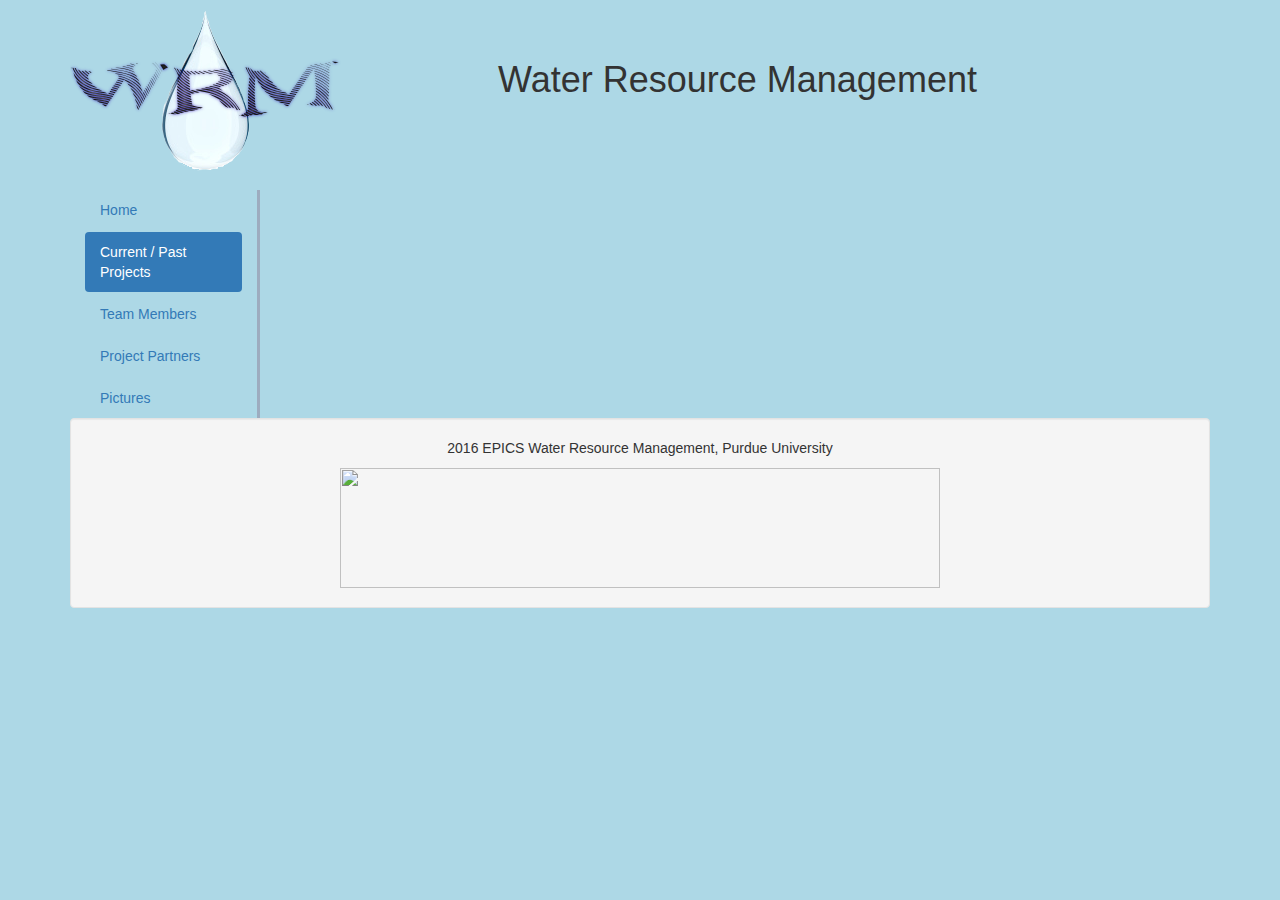
==== current_past_projects.html @ 0da60350 "Added another page. Added comments" ====
<!DOCTYPE html>
<!-- The above line is declaring to the browser that this text is HTML. -->
<!--
  This HTML document is to be well commented so future Webmasters will be able to
  understand the document.

  First and foremost, HTML is NOT a coding language. It is "Hyper Text Markup Language".
  All this means is HTML tells the browser how to display text and other things
  on your screen. JavaScript IS a coding language, that can be used alongside HTML;
  however, there should be no need for that on this website.

  This website was rebuilt by Brooks Van Buren in Spring 2016. It is built using
  Bootstrap (getbootstrap.com). Bootstrap is just a library of styles and JavaScript
  (don't worry, you don't have to do any coding) that makes building nice looking
  websites super quick and easy. I recommend you read the reference document I
  created before messing with the HTML.

  If you add anything to the website, you must comment it clearly and descriptively
  so that future Webmasters and understand it and change it if necessary.

  If you ever need advice, help, or can't understand something written in the
  HTML, you can email me at wvanbure@purdue.edu.
-->

<!-- Everything is enclosed in the html tag, and the "lang" attribute tell the browser
that this is the English version of the webpage -->
<html lang="en">

<!-- Head contains meta data about your page. (meta data = "data about the data", or
"information about the data".) Most of this information won't be seen by normal people
browsing your website. -->
<head> <!-- Beginning of header -->

  <!-- This is the title that is displayed on the little tab at the top of the browser. -->
  <title>WRM - Projects</title>

  <!-- Tells the browser what kind of character encoding the document uses. Don't worry about this. -->
  <meta charset="utf-8">

  <!-- A description of the webpage -->
  <meta name="description" content="Water Resource Management at Purdue.">

  <!-- Keywords that help your page show up in web searches -->
  <meta name="keywords" content="water,purdue,shortage,pollution,epics,epic,community,
  project,service,learning,engineering">

  <!-- This gets info about the browser window so that Bootstrap can scale its
    items accordingly. -->
  <meta name="viewport" content="width=device-width, initial-scale=1">

  <!-- This imports stylesheets for Bootstrap. -->
  <link rel="stylesheet" href="http://maxcdn.bootstrapcdn.com/bootstrap/3.3.6/css/bootstrap.min.css">

  <style>
    body {background-color:lightblue}

    #navbar {
      border-right: solid #9DACBF;
    }

    #summary {
      font-size: 1.5em;

    }
  </style>
</head> <!-- End of header -->

<!-- Everything that makes up the stuff you see in your webpage should be in the
body. -->
<body> <!-- Start of body -->

<!-- div tags are just general dividers. It's nothing special, but they are nice to
"div- ide" up your content so it's easier to understand what html affects what on your
page. -->
<div class="container"> <!-- Main container -->

  <!-- This is the header at the top of the page -->
  <div id="header" class="row">
    <div class="col-lg-4"><img src="img/Water_Droplet_Logo.png"></div>
    <div class="col-lg-6 text-center"></br></br><h1>Water Resource Management</h1></div>
    <div class="col-lg-2"></div>
  </div>

  <div id="navbar" class="container col-lg-2">
    <ul class="nav nav-pills nav-stacked">
      <li role="presentation"><a href="./index.html">Home</a></li>
      <li role="presentation" class="active"><a href="#">Current / Past Projects</a></li>
      <li role="presentation"><a href="./team_members.html">Team Members</a></li>
      <li role="presentation"><a href="./project_partners.html">Project Partners</a></li>
      <li role="Pictures"><a href="./pictures.html">Pictures</a></li>
    </ul>
  </div>

  <!-- Not sure where something is getting a styling from? Inspect the element in Chrome
  or check the stylesheet -->

  <div id="main-content" class="container col-lg-8 text-center">


  </div>

  <div id="padding" class="container col-lg-2"></div>

  <div id="footer" class="container col-lg-12 well text-center">
    <p>2016 EPICS Water Resource Management, Purdue University</p>
    <img src="img/airproducts_logo.jpg" width="600" height="120">
  </div>






</div> <!-- End of main container -->
<!--
  Here is where we import the code that makes Bootstrap work. This is always done at the bottom
  of the HTML file in order to make sure the page loads quickly. Otherwise, if the
  browser comes across code, it will wait to download all the code before reading the rest
  of the HTML file, and they will see a blank webpage until it's done.
-->
<script src="https://ajax.googleapis.com/ajax/libs/jquery/1.12.0/jquery.min.js"></script>
<script src="http://maxcdn.bootstrapcdn.com/bootstrap/3.3.6/js/bootstrap.min.js"></script>
</body> <!-- End of the body -->
</html> <!-- End of html -->
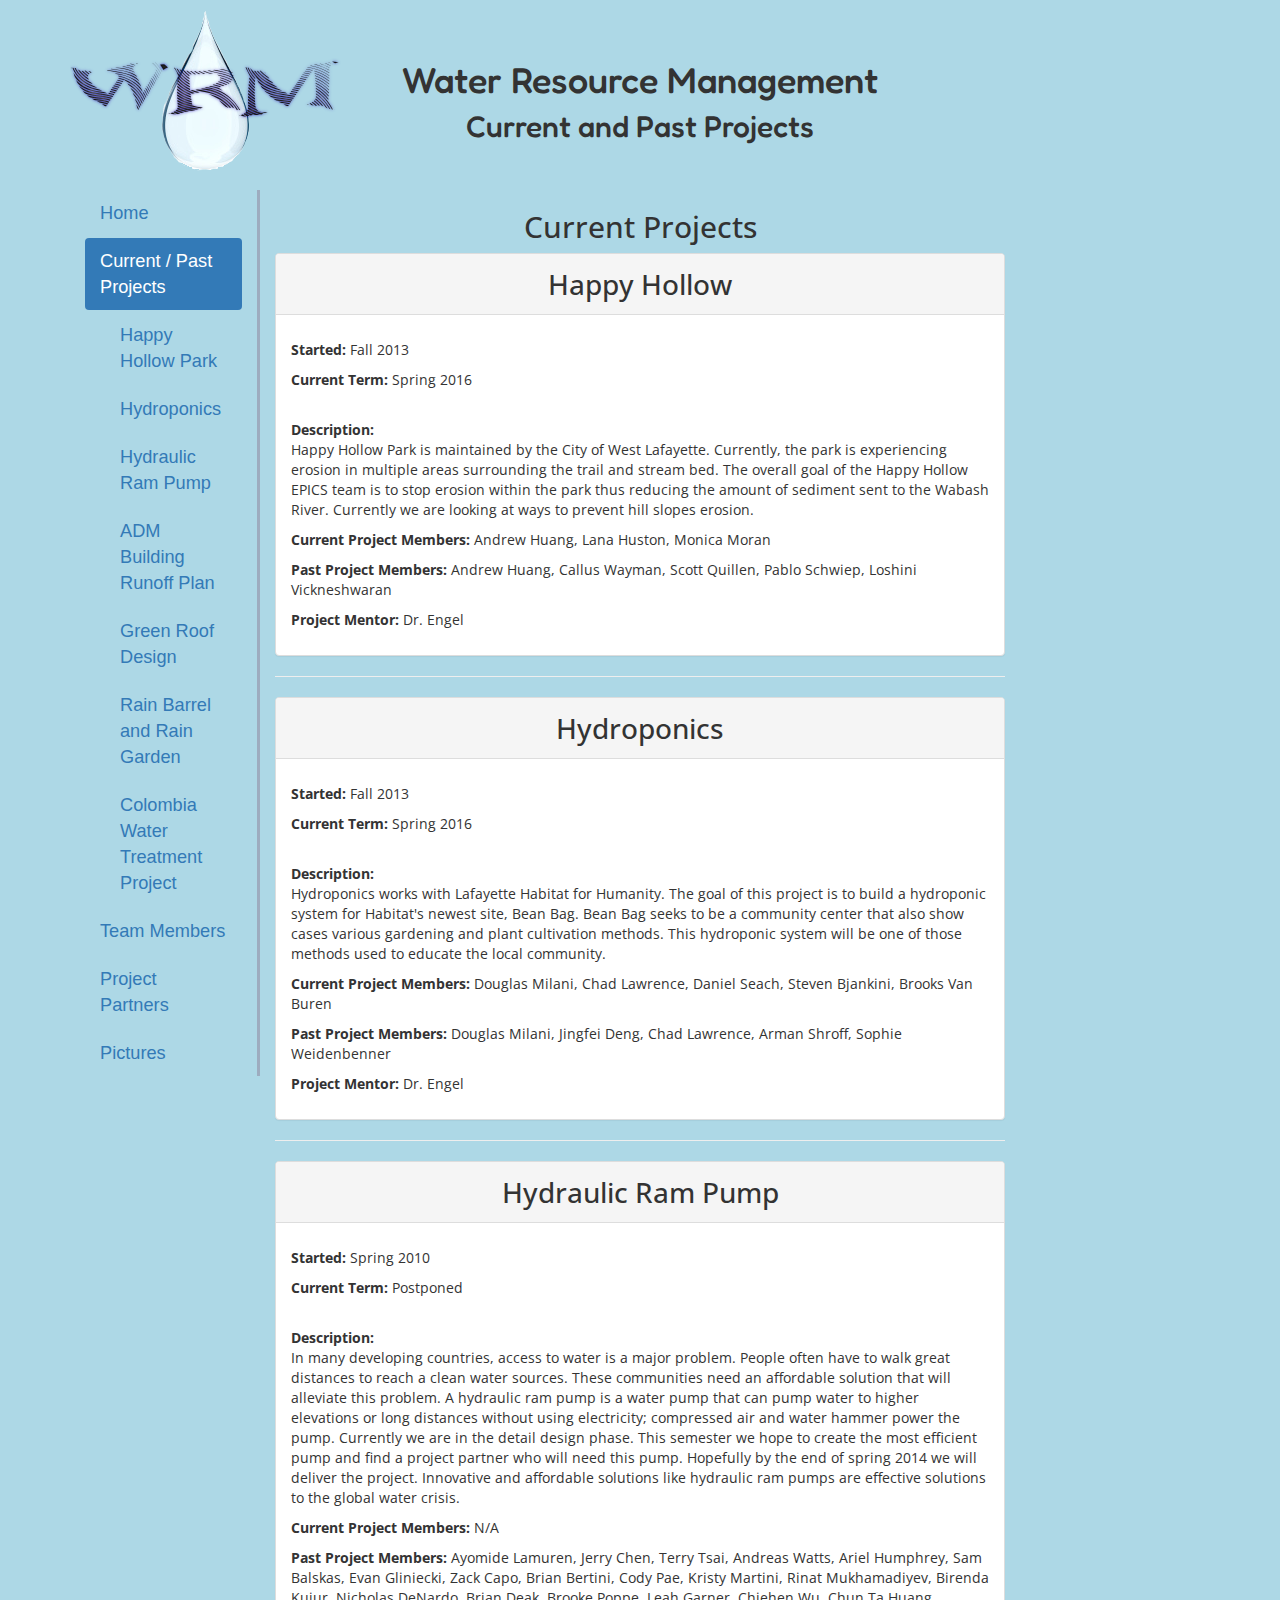
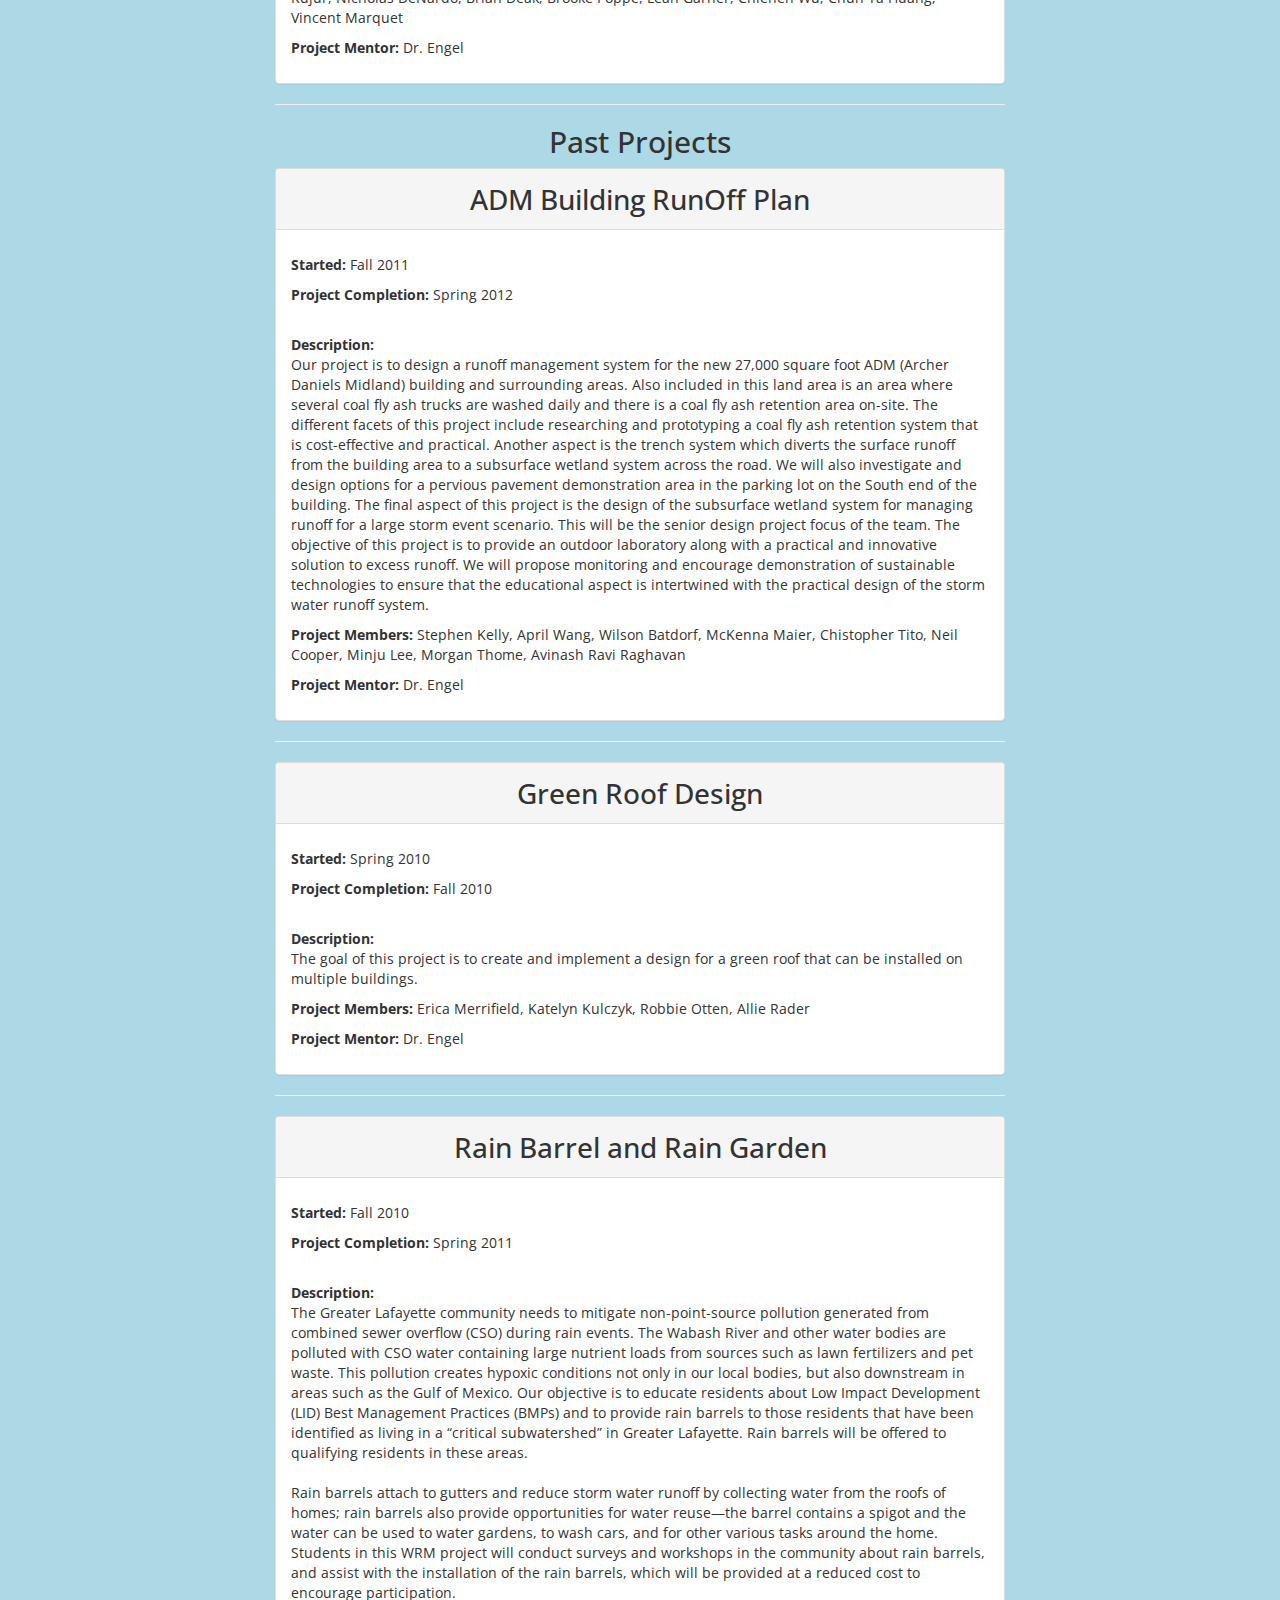
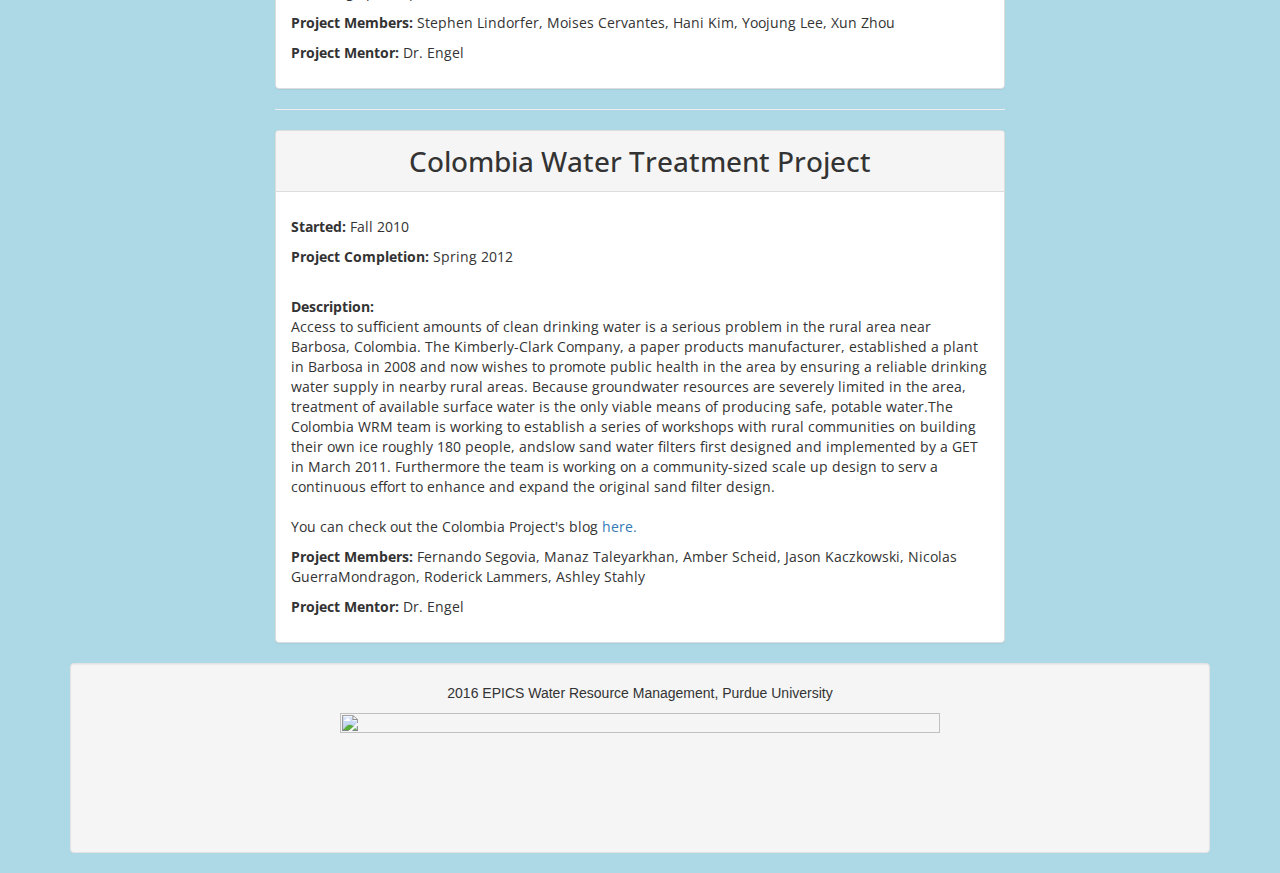
==== commit 73e9695a: "Added comment about text-center clas" ====
--- a/current_past_projects.html
+++ b/current_past_projects.html
@@ -1,26 +1,7 @@
 <!DOCTYPE html>
 <!-- The above line is declaring to the browser that this text is HTML. -->
-<!--
-  This HTML document is to be well commented so future Webmasters will be able to
-  understand the document.
-
-  First and foremost, HTML is NOT a coding language. It is "Hyper Text Markup Language".
-  All this means is HTML tells the browser how to display text and other things
-  on your screen. JavaScript IS a coding language, that can be used alongside HTML;
-  however, there should be no need for that on this website.
-
-  This website was rebuilt by Brooks Van Buren in Spring 2016. It is built using
-  Bootstrap (getbootstrap.com). Bootstrap is just a library of styles and JavaScript
-  (don't worry, you don't have to do any coding) that makes building nice looking
-  websites super quick and easy. I recommend you read the reference document I
-  created before messing with the HTML.
-
-  If you add anything to the website, you must comment it clearly and descriptively
-  so that future Webmasters and understand it and change it if necessary.
-
-  If you ever need advice, help, or can't understand something written in the
-  HTML, you can email me at wvanbure@purdue.edu.
--->
+
+<!-- Please comment all changes well for future webmasters. -->
 
 <!-- Everything is enclosed in the html tag, and the "lang" attribute tell the browser
 that this is the English version of the webpage -->
@@ -37,6 +18,9 @@
   <!-- Tells the browser what kind of character encoding the document uses. Don't worry about this. -->
   <meta charset="utf-8">
 
+  <!-- If the browse is Internet Explorer, this ensures the browser will be able to render our website. -->
+  <meta http-equiv="X-UA-Compatible" content="IE=edge">
+
   <!-- A description of the webpage -->
   <meta name="description" content="Water Resource Management at Purdue.">
 
@@ -45,80 +29,324 @@
   project,service,learning,engineering">
 
   <!-- This gets info about the browser window so that Bootstrap can scale its
-    items accordingly. -->
+  items accordingly. -->
   <meta name="viewport" content="width=device-width, initial-scale=1">
 
   <!-- This imports stylesheets for Bootstrap. -->
   <link rel="stylesheet" href="http://maxcdn.bootstrapcdn.com/bootstrap/3.3.6/css/bootstrap.min.css">
 
-  <style>
-    body {background-color:lightblue}
-
-    #navbar {
-      border-right: solid #9DACBF;
-    }
-
-    #summary {
-      font-size: 1.5em;
-
-    }
-  </style>
+  <!-- This links our own stylesheet. -->
+  <link rel="stylesheet" type="text/css" href="./css/styles.css">
+
+  <!-- These provide the browser with little icons to put on the tab, called
+  "favicons." -->
+  <link rel="icon" type="image/png" href="./img/favicon-16x16.png" sizes="16x16">
+  <link rel="icon" type="image/png" href="./img/favicon-32x32.png" sizes="32x32">
+
+  <!-- Import statement for google fonts. -->
+  <link href='https://fonts.googleapis.com/css?family=Fredoka+One|Open+Sans' rel='stylesheet' type='text/css'>
 </head> <!-- End of header -->
 
 <!-- Everything that makes up the stuff you see in your webpage should be in the
 body. -->
 <body> <!-- Start of body -->
 
-<!-- div tags are just general dividers. It's nothing special, but they are nice to
-"div- ide" up your content so it's easier to understand what html affects what on your
-page. -->
-<div class="container"> <!-- Main container -->
-
-  <!-- This is the header at the top of the page -->
-  <div id="header" class="row">
-    <div class="col-lg-4"><img src="img/Water_Droplet_Logo.png"></div>
-    <div class="col-lg-6 text-center"></br></br><h1>Water Resource Management</h1></div>
-    <div class="col-lg-2"></div>
-  </div>
-
-  <div id="navbar" class="container col-lg-2">
-    <ul class="nav nav-pills nav-stacked">
-      <li role="presentation"><a href="./index.html">Home</a></li>
-      <li role="presentation" class="active"><a href="#">Current / Past Projects</a></li>
-      <li role="presentation"><a href="./team_members.html">Team Members</a></li>
-      <li role="presentation"><a href="./project_partners.html">Project Partners</a></li>
-      <li role="Pictures"><a href="./pictures.html">Pictures</a></li>
-    </ul>
-  </div>
-
-  <!-- Not sure where something is getting a styling from? Inspect the element in Chrome
-  or check the stylesheet -->
-
-  <div id="main-content" class="container col-lg-8 text-center">
-
-
-  </div>
-
-  <div id="padding" class="container col-lg-2"></div>
-
-  <div id="footer" class="container col-lg-12 well text-center">
-    <p>2016 EPICS Water Resource Management, Purdue University</p>
-    <img src="img/airproducts_logo.jpg" width="600" height="120">
-  </div>
-
-
-
-
-
-
-</div> <!-- End of main container -->
-<!--
-  Here is where we import the code that makes Bootstrap work. This is always done at the bottom
+  <!-- div tags are just general dividers. It's nothing special, but they are nice to
+  "div- ide" up your content so it's easier to understand what html affects what on your
+  page. -->
+
+  <!-- In order to make it easier to tell what div a tag belongs to or closes, we mark the
+  opening tag and the closing tag with a label saying what it belongs to. Refer to
+  the closing tags at the bottom of the document to see the format.
+
+  This is especially useful when we have large divs containing a lot of text, and you
+  can't see the opening and closing tags at the same time without scrolling. -->
+
+  <div class="container"> <!-- Main container -->
+
+    <!-- This is the header at the top of the page -->
+    <div class="row" id="header"> <!-- header -->
+      <div class="col-lg-2"><img src="img/Water_Droplet_Logo.png"></div>
+      <div class="col-lg-8 text-center">
+        <br><br>
+        <h1>Water Resource Management</h1>
+        <h2 id="page-title">Current and Past Projects</h2>
+      </div>
+      <div class="col-lg-2"></div>
+    </div> <!-- End of header -->
+
+    <!-- This contains the navigation elements on the left side of the page. -->
+    <div id="navbar" class="col-lg-2"> <!-- navbar -->
+      <ul class="nav nav-pills nav-stacked">
+        <!-- The "active" class is used to highlight this pill in the navbar,
+        indicating to the user that it is their current location in the website. -->
+        <li><a href="./index.html">Home</a></li>
+        <li class="active"><a href="./current_past_projects.html">Current / Past Projects</a></li>
+        <!-- This next item contains a second navbar, with padding on the left.
+        This is to get the effect of having the "tabbed" in pills for each project
+        page. -->
+        <li role="navigation" style="padding-left:20px;">
+          <ul class="nav nav-pills nav-stacked">
+            <li role="navigation"><a href="#happy_hollow">Happy Hollow Park</a></li>
+            <li role="navigation"><a href="#hydroponics">Hydroponics</a></li>
+            <li role="navigation"><a href="#hydraulic_ram">Hydraulic Ram Pump</a></li>
+            <li role="navigation"><a href="#adm_building">ADM Building Runoff Plan</a></li>
+            <li role="navigation"><a href="#green_roof">Green Roof Design</a></li>
+            <li role="navigation"><a href="#rain_barrel">Rain Barrel and Rain Garden</a></li>
+            <li role="navigation"><a href="#colombia">Colombia Water Treatment Project</a></li>
+          </ul>
+        </li>
+        <li><a href="./team_members.html">Team Members</a></li>
+        <li><a href="./project_partners.html">Project Partners</a></li>
+        <li><a href="./pictures.html">Pictures</a></li>
+      </ul>
+    </div> <!-- End of navbar -->
+
+    <!-- Not sure where something is getting a styling from? Inspect the element in Chrome
+    or check the stylesheet -->
+
+    <!-- Most, if not all of the page-specific content should be in here. The rest of the page should
+    remain consistent across most pages. -->
+    <div id="main-content" class="col-lg-8"> <!-- Main content -->
+
+      <!-- This is a template for a project listing on this page.
+      <div class="project panel panel-default">
+        <p class="panel-heading text-center project-title">Happy Hollow</p>
+        <div class="panel-body">
+          <p><strong>Started:</strong> Date</p>
+          <p><strong>Current Term:</strong> Date</p>
+          <br>
+          <p><strong>Description:</strong><br>
+            Happy Hollow Park is maintained by the City of West Lafayette. Currently,
+            the park is experiencing erosion in multiple areas surrounding the trail and
+            stream bed. The overall goal of the Happy Hollow EPICS team is to stop erosion
+            within the park thus reducing the amount of sediment sent to the Wabash River.
+            Currently we are looking at ways to prevent hill slopes erosion.
+          </p>
+          <p><strong>Current Project Members:</strong> Andrew Huang, Lana Huston, Monica Moran</p>
+          <p><strong>Past Project Members:</strong> Andrew Huang, Callus Wayman, Scott Quillen, Pablo Schwiep, Loshini Vickneshwaran</p>
+          <p><strong>Project Mentor:</strong> Dr. Engel</p>
+        </div>
+      </div> -->
+
+      <!-- Note that text-center is a class provided by Bootstrap. -->
+      <h2 class="text-center">Current Projects</h2>
+
+      <div id="happy_hollow" class="project panel panel-default">
+        <p class="panel-heading text-center project-title">Happy Hollow</p>
+        <div class="panel-body">
+          <p><strong>Started:</strong> Fall 2013</p>
+          <p><strong>Current Term:</strong> Spring 2016</p>
+          <br>
+          <p><strong>Description:</strong><br>
+            Happy Hollow Park is maintained by the City of West Lafayette. Currently,
+            the park is experiencing erosion in multiple areas surrounding the trail and
+            stream bed. The overall goal of the Happy Hollow EPICS team is to stop erosion
+            within the park thus reducing the amount of sediment sent to the Wabash River.
+            Currently we are looking at ways to prevent hill slopes erosion.
+          </p>
+          <p><strong>Current Project Members:</strong> Andrew Huang, Lana Huston, Monica Moran</p>
+          <p><strong>Past Project Members:</strong> Andrew Huang, Callus Wayman, Scott Quillen, Pablo Schwiep, Loshini Vickneshwaran</p>
+          <p><strong>Project Mentor:</strong> Dr. Engel</p>
+        </div>
+      </div>
+
+      <!-- hr stands for horizontal rule, and it puts in a horizontal line. Nice for
+      dividing stuff. -->
+      <hr>
+
+      <div id="hydroponics" class="project panel panel-default">
+        <p class="panel-heading text-center project-title">Hydroponics</p>
+        <div class="panel-body">
+          <p><strong>Started:</strong> Fall 2013</p>
+          <p><strong>Current Term:</strong> Spring 2016</p>
+          <br>
+          <p><strong>Description:</strong><br>
+            Hydroponics works with Lafayette Habitat for Humanity. The goal of
+            this project is to build a hydroponic system for Habitat's newest site,
+            Bean Bag. Bean Bag seeks to be a community center that also show cases
+            various gardening and plant cultivation methods. This hydroponic system
+            will be one of those methods used to educate the local community.
+          </p>
+          <p><strong>Current Project Members:</strong> Douglas Milani, Chad Lawrence, Daniel Seach, Steven Bjankini, Brooks Van Buren</p>
+          <p><strong>Past Project Members:</strong> Douglas Milani, Jingfei Deng, Chad Lawrence, Arman Shroff, Sophie Weidenbenner</p>
+          <p><strong>Project Mentor:</strong> Dr. Engel</p>
+        </div>
+      </div>
+
+      <hr>
+
+      <div id="hydraulic_ram" class="project panel panel-default">
+        <p class="panel-heading text-center project-title">Hydraulic Ram Pump</p>
+        <div class="panel-body">
+          <p><strong>Started:</strong> Spring 2010</p>
+          <p><strong>Current Term:</strong> Postponed</p>
+          <br>
+          <p><strong>Description:</strong><br>
+            In many developing countries, access to water is a major problem. People
+            often have to walk great distances to reach a clean water sources. These
+            communities need an affordable solution that will alleviate this problem.
+            A hydraulic ram pump is a water pump that can pump water to higher elevations
+            or long distances without using electricity; compressed air and water hammer
+            power the pump. Currently we are in the detail design phase. This semester we
+            hope to create the most efficient pump and find a project partner who will need
+            this pump. Hopefully by the end of spring 2014 we will deliver the project.
+            Innovative and affordable solutions like hydraulic ram pumps are effective
+            solutions to the global water crisis.
+          </p>
+          <p><strong>Current Project Members:</strong> N/A</p>
+          <p><strong>Past Project Members:</strong> Ayomide Lamuren, Jerry Chen, Terry Tsai, Andreas Watts, Ariel Humphrey,
+            Sam Balskas, Evan Gliniecki, Zack Capo, Brian Bertini, Cody Pae, Kristy Martini, Rinat Mukhamadiyev,
+            Birenda Kujur, Nicholas DeNardo, Brian Deak, Brooke Poppe, Leah Garner, Chiehen Wu,
+            Chun Ta Huang, Vincent Marquet
+          </p>
+          <p><strong>Project Mentor:</strong> Dr. Engel</p>
+        </div>
+      </div>
+
+      <hr>
+
+      <h2 class="text-center">Past Projects</h2>
+
+      <div id="adm_building" class="project panel panel-default">
+        <p class="panel-heading text-center project-title">ADM Building RunOff Plan</p>
+        <div class="panel-body">
+          <p><strong>Started:</strong> Fall 2011</p>
+          <p><strong>Project Completion:</strong> Spring 2012</p>
+          <br>
+          <p><strong>Description:</strong><br>
+            Our project is to design a runoff management system for the new 27,000
+            square foot ADM (Archer Daniels Midland) building and surrounding areas.
+            Also included in this land area is an area where several coal fly ash trucks
+            are washed daily and there is a coal fly ash retention area on-site. The
+            different facets of this project include researching and prototyping a coal
+            fly ash retention system that is cost-effective and practical. Another aspect
+            is the trench system which diverts the surface runoff from the building area
+            to a subsurface wetland system across the road. We will also investigate and
+            design options for a pervious pavement demonstration area in the parking lot
+            on the South end of the building. The final aspect of this project is the design
+            of the subsurface wetland system for managing runoff for a large storm event
+            scenario. This will be the senior design project focus of the team. The
+            objective of this project is to provide an outdoor laboratory along with a
+            practical and innovative solution to excess runoff. We will propose monitoring
+            and encourage demonstration of sustainable technologies to ensure that the
+            educational aspect is intertwined with the practical design of the storm water
+            runoff system.
+          </p>
+          <p><strong>Project Members:</strong> Stephen Kelly, April Wang, Wilson Batdorf,
+            McKenna Maier, Chistopher Tito, Neil Cooper, Minju Lee, Morgan Thome,
+            Avinash Ravi Raghavan
+          </p>
+          <p><strong>Project Mentor:</strong> Dr. Engel</p>
+        </div>
+      </div>
+
+      <hr>
+
+      <div id="green_roof" class="project panel panel-default">
+        <p class="panel-heading text-center project-title">Green Roof Design</p>
+        <div class="panel-body">
+          <p><strong>Started:</strong> Spring 2010</p>
+          <p><strong>Project Completion:</strong> Fall 2010</p>
+          <br>
+          <p><strong>Description:</strong><br>
+            The goal of this project is to create and implement a design for a green
+            roof that can be installed on multiple buildings.
+          </p>
+          <p><strong>Project Members:</strong> Erica Merrifield, Katelyn Kulczyk,
+            Robbie Otten, Allie Rader
+          </p>
+          <p><strong>Project Mentor:</strong> Dr. Engel</p>
+        </div>
+      </div>
+
+      <hr>
+
+      <div id="rain_barrel" class="project panel panel-default">
+        <p class="panel-heading text-center project-title">Rain Barrel and Rain Garden</p>
+        <div class="panel-body">
+          <p><strong>Started:</strong> Fall 2010</p>
+          <p><strong>Project Completion:</strong> Spring 2011</p>
+          <br>
+          <p><strong>Description:</strong><br>
+            The Greater Lafayette community needs to mitigate non-point-source pollution
+            generated from combined sewer overflow (CSO) during rain events. The Wabash
+            River and other water bodies are polluted with CSO water containing large
+            nutrient loads from sources such as lawn fertilizers and pet waste.
+            This pollution creates hypoxic conditions not only in our local bodies,
+            but also downstream in areas such as the Gulf of Mexico. Our objective is
+            to educate residents about Low Impact Development (LID) Best Management
+            Practices (BMPs) and to provide rain barrels to those residents that have
+            been identified as living in a “critical subwatershed” in Greater Lafayette.
+            Rain barrels will be offered to qualifying residents in these areas.
+            <br><br>
+            Rain barrels attach to gutters and reduce storm water runoff by collecting
+            water from the roofs of homes; rain barrels also provide opportunities for
+            water reuse—the barrel contains a spigot and the water can be used to water
+            gardens, to wash cars, and for other various tasks around the home. Students
+            in this WRM project will conduct surveys and workshops in the community
+            about rain barrels, and assist with the installation of the rain barrels,
+            which will be provided at a reduced cost to encourage participation.
+          </p>
+          <p><strong>Project Members:</strong> Stephen Lindorfer, Moises Cervantes, Hani Kim,
+            Yoojung Lee, Xun Zhou
+          </p>
+          <p><strong>Project Mentor:</strong> Dr. Engel</p>
+        </div>
+      </div>
+
+      <hr>
+
+      <div id="colombia" class="project panel panel-default">
+        <p class="panel-heading text-center project-title">Colombia Water Treatment Project</p>
+        <div class="panel-body">
+          <p><strong>Started:</strong> Fall 2010</p>
+          <p><strong>Project Completion:</strong> Spring 2012</p>
+          <br>
+          <p><strong>Description:</strong><br>
+            Access to sufficient amounts of clean drinking water is a serious problem
+            in the rural area near Barbosa, Colombia. The Kimberly-Clark Company, a
+            paper products manufacturer, established a plant in Barbosa in 2008 and
+            now wishes to promote public health in the area by ensuring a reliable
+            drinking water supply in nearby rural areas. Because groundwater resources
+            are severely limited in the area, treatment of available surface water is
+            the only viable means of producing safe, potable water.The Colombia WRM
+            team is working to establish a series of workshops with rural communities
+            on building their own ice roughly 180 people, andslow sand water filters
+            first designed and implemented by a GET in March 2011. Furthermore the
+            team is working on a community-sized scale up design to serv a continuous
+            effort to enhance and expand the original sand filter design.
+            <br><br>
+            You can check out the Colombia Project's blog <a href="https://colombiascaleup.wordpress.com/" target="_blank">here.</a>
+          </p>
+          <p><strong>Project Members:</strong> Fernando Segovia, Manaz Taleyarkhan,
+            Amber Scheid, Jason Kaczkowski, Nicolas GuerraMondragon, Roderick Lammers,
+            Ashley Stahly
+          </p>
+          <p><strong>Project Mentor:</strong> Dr. Engel</p>
+        </div>
+      </div>
+
+    </div> <!-- End of main content -->
+
+    <!-- This is used to fill the row, according to bootstrap, leaving some blank
+    space on the right of the main content. -->
+    <div id="padding" class="col-lg-2"></div>
+
+    <!-- This div will take up the full width of the page, so it is col-lg-12. -->
+    <div id="footer" class="col-lg-12 well text-center"> <!-- Footer -->
+      <p>2016 EPICS Water Resource Management, Purdue University</p>
+      <img class="img-responsive center-block" src="img/airproducts_logo.jpg" width="600" height="120">
+    </div> <!-- End of footer -->
+
+  </div> <!-- End of main container -->
+
+  <!-- Here is where we import the code that makes Bootstrap work. This is always done at the bottom
   of the HTML file in order to make sure the page loads quickly. Otherwise, if the
   browser comes across code, it will wait to download all the code before reading the rest
-  of the HTML file, and they will see a blank webpage until it's done.
--->
-<script src="https://ajax.googleapis.com/ajax/libs/jquery/1.12.0/jquery.min.js"></script>
-<script src="http://maxcdn.bootstrapcdn.com/bootstrap/3.3.6/js/bootstrap.min.js"></script>
-</body> <!-- End of the body -->
+  of the HTML file, and users will see a blank webpage until it's done. -->
+  <script src="https://ajax.googleapis.com/ajax/libs/jquery/1.12.0/jquery.min.js"></script>
+  <script src="http://maxcdn.bootstrapcdn.com/bootstrap/3.3.6/js/bootstrap.min.js"></script>
+
+</body> <!-- End of body -->
 </html> <!-- End of html -->
--- a/css/styles.css
+++ b/css/styles.css
@@ -0,0 +1,88 @@
+/* This is how you comment in a css file.
+Please comment anything you add or change. */
+
+/* When using css, you have a "selector", which tells the browser what kinds of
+elements to apply styles to. Inside the brackets, you have a "attribute", and a
+respective "value" for each attribute. A attribute may have multiple values,
+separated by spaces, but it must always end with a semicolon.
+
+ex. <attribute-name>: value1 value2;
+
+The colon separates the attribute from its values. */
+
+
+/* This will color the background of our entire document, because it applies to
+the body element. */
+body {
+  background-color: lightblue;
+}
+
+/* This adds the line to the right of the navbar. */
+#navbar {
+  border-right: solid #9DACBF;
+  font-size: 1.3em;
+}
+
+/* This changes the font in the header. Whenever we use a font that is not built
+into html, we MUST provide an alternative font which will be used in the case the
+preferred font fails to load somehow. This is done by placing a comma, and then the
+name of another font. */
+#header {
+  font-family: "Fredoka One", cursive;
+}
+
+/* Font of the summary paragraph. Again, we have an alternate font as a backup. */
+#summary {
+  font-family: "Open Sans", sans-serif;
+  font-size: 1.5em;
+  /* em is a measurement that says "make the font x times bigger than the browsers
+  default size." This helps the webpage scale nicely if the user is on a small screen
+  like a phone. */
+}
+
+/* This is just formatting to the header; it makes the page title a little closer
+to the "Water Resource Management". */
+#page-title {
+  margin-top: 0;
+}
+
+#main-content {
+  font-family: "Open Sans", sans-serif;
+}
+
+.profile {
+  /* vw is a measurement that is equal to 1% of the user's screen width. */
+  margin-left: 2vw;
+  margin-right: 2vw;
+  font-style: "Open Sans", sans-serif;
+}
+
+/* Selection in this way can be understood as "apply this to every h3 element
+inside an element with the class profile." */
+.profile h3 {
+  padding-bottom: 0px;
+  margin-top: 0;
+  margin-bottom: 0;
+  /* vh is a measurement equal to 1% of the user's screen height. */
+  padding-top: .5vh;
+  padding-bottom: .5vh;
+  font-style: "Open Sans", sans-serif;
+}
+
+.profile img {
+  padding-top: 10px;
+  padding-bottom: 2px;
+
+}
+
+.profile p {
+  padding-top: 10px;
+  font-size: 1.2em;
+  font-style: "Open Sans", sans-serif;
+}
+
+.project-title {
+  font-size: 2em;
+  margin-top: 0px;
+  font-weight: 500;
+}
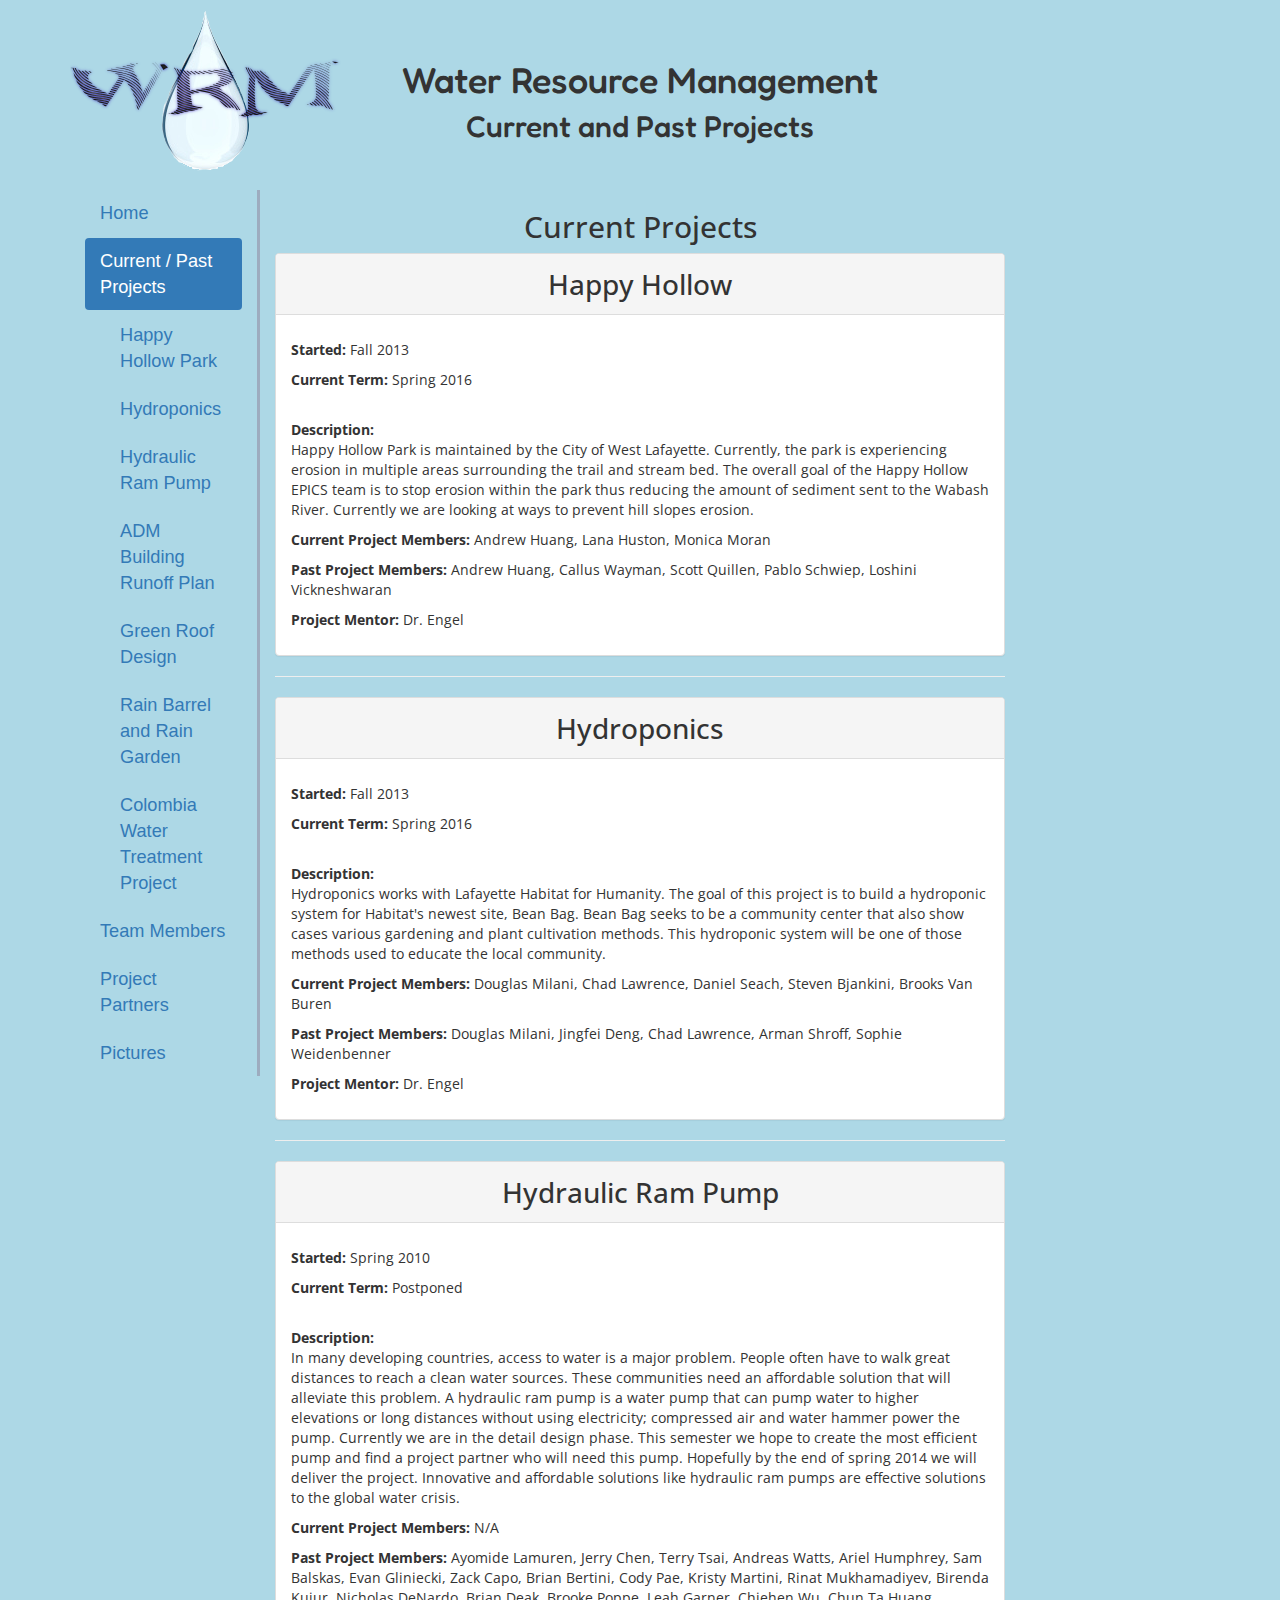
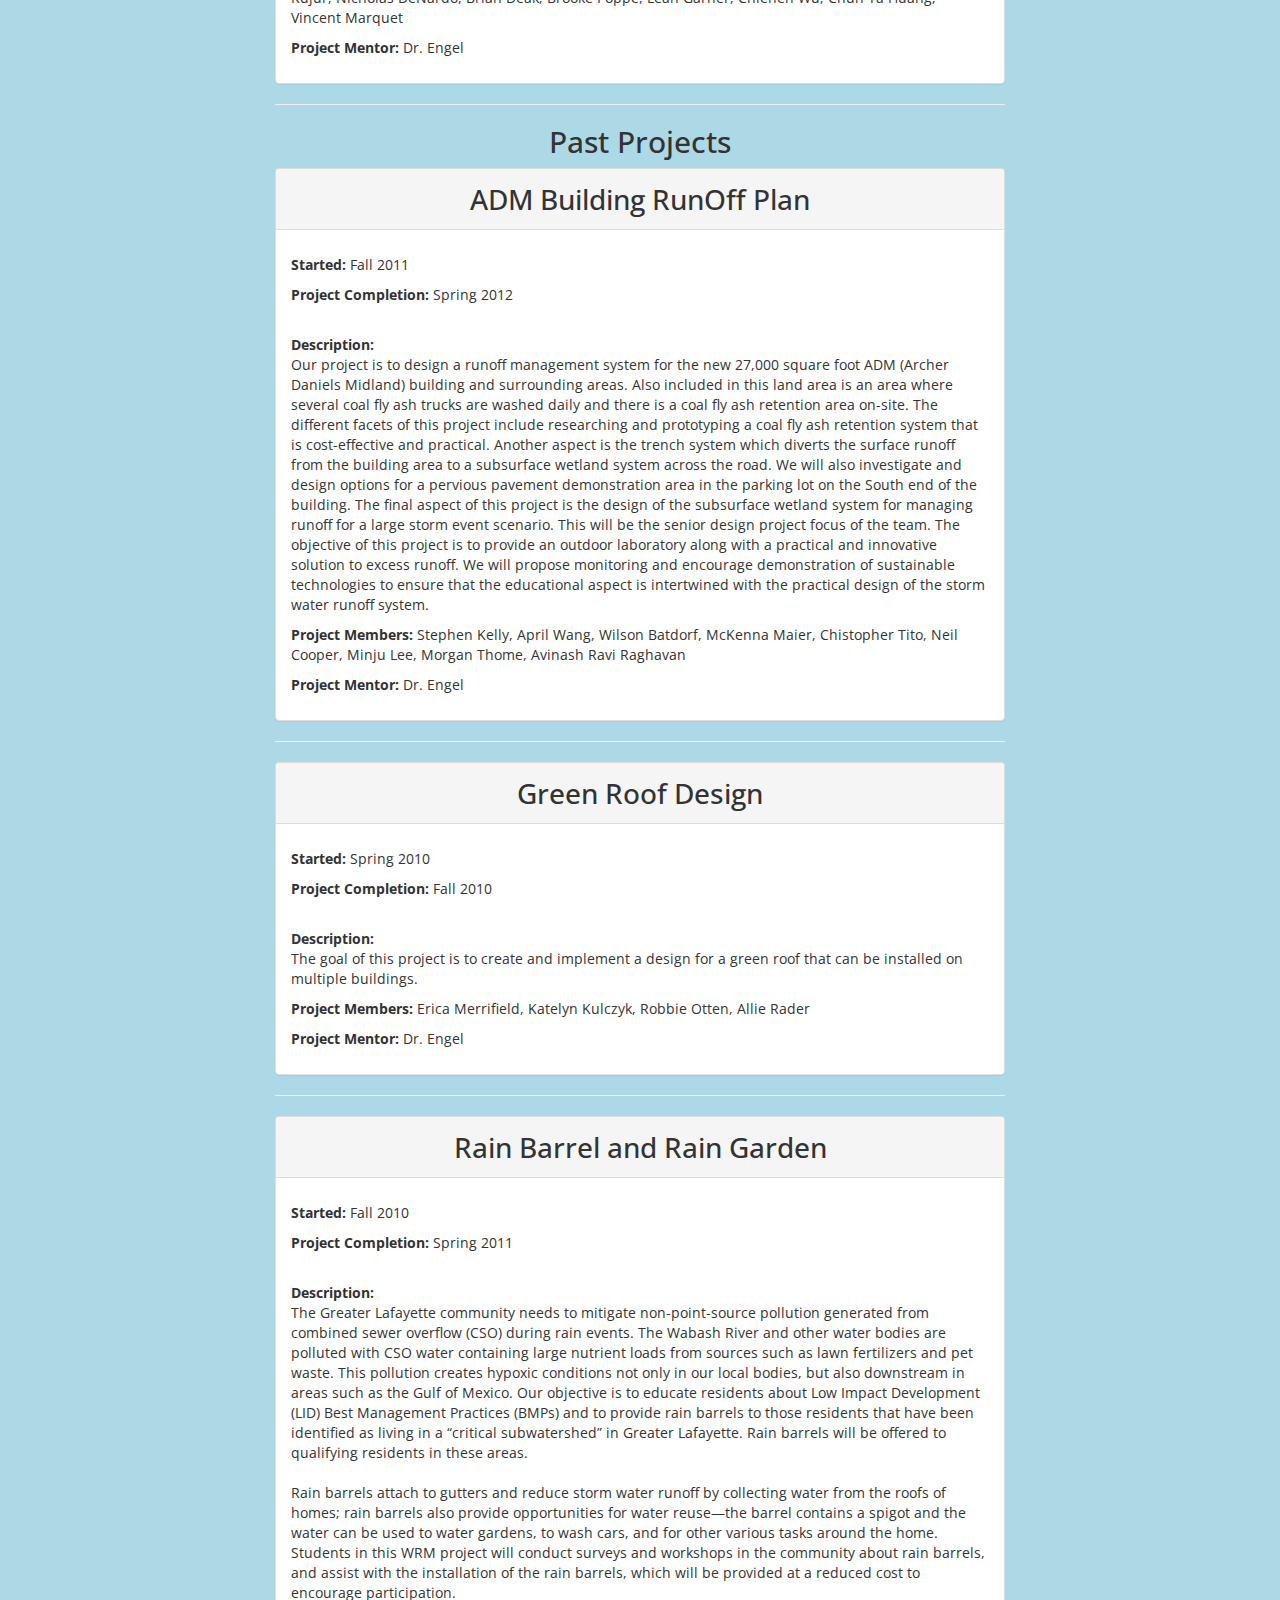
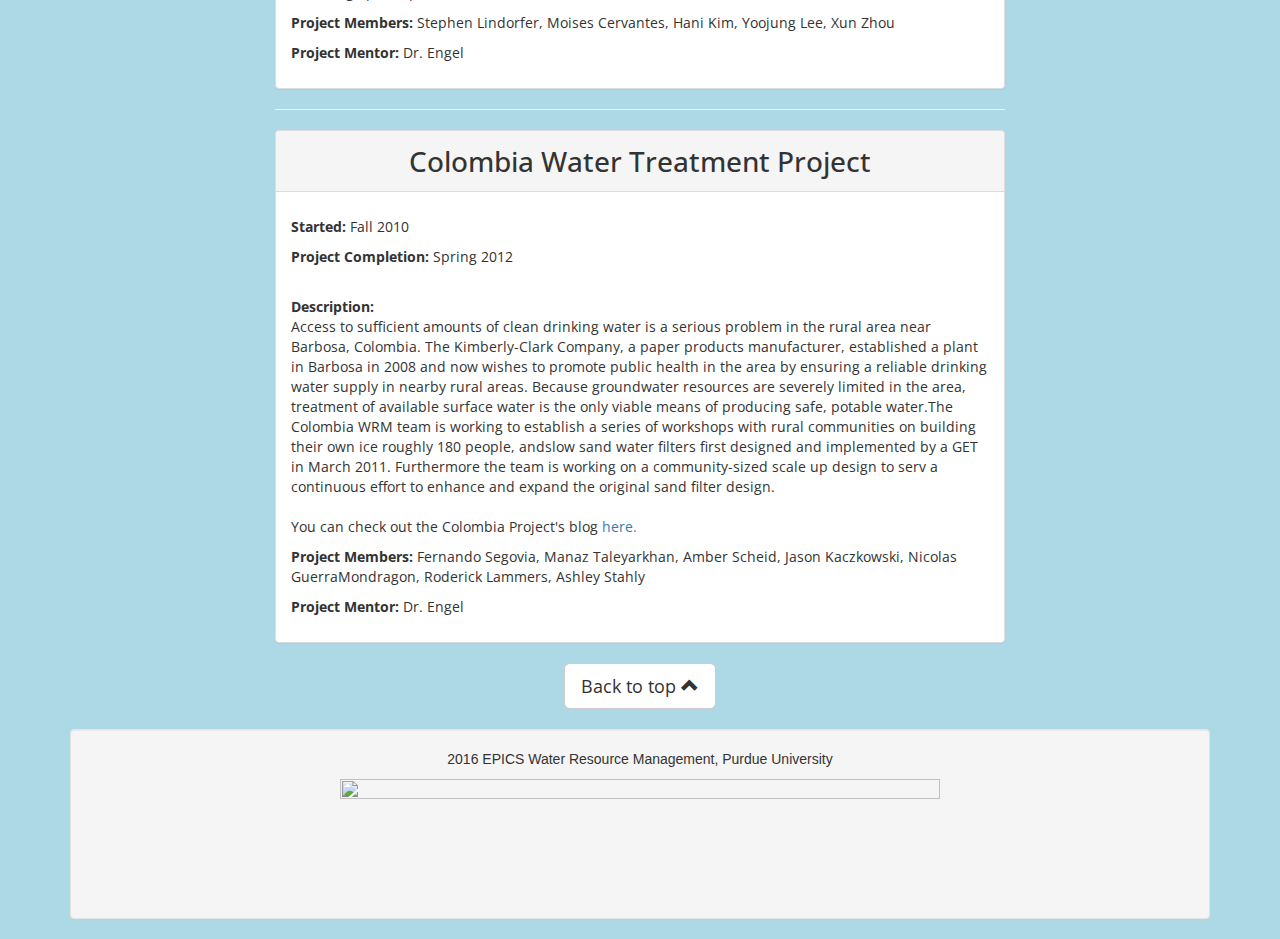
==== commit c23da0c6: "Added back to top buttons, added pictures" ====
--- a/current_past_projects.html
+++ b/current_past_projects.html
@@ -327,6 +327,18 @@
         </div>
       </div>
 
+      <!-- Because this is a long page I added a button that takes the user back to
+      the top of the page. Notice that the link is simply linked to "#" to accomplish
+      this. The span element is an example of the use of a glyphicon, included in Bootstrap.
+      The link is also contained in a button, which is provided by Bootstrap as well.
+      If you want to learn how to use those things, look in the Bootstrap documentation
+      for more examples. -->
+      <div class="text-center">
+        <a class="btn btn-lg btn-default" href="#">Back to top <span class="glyphicon glyphicon-chevron-up"></span></a>
+      </div>
+
+      <br>
+
     </div> <!-- End of main content -->
 
     <!-- This is used to fill the row, according to bootstrap, leaving some blank
--- a/css/styles.css
+++ b/css/styles.css
@@ -40,6 +40,11 @@
   like a phone. */
 }
 
+#splash-logo {
+  /* This puts some extra space between the bottom of the picture and the footer. */
+  padding-bottom: 50px;
+}
+
 /* This is just formatting to the header; it makes the page title a little closer
 to the "Water Resource Management". */
 #page-title {
@@ -48,6 +53,12 @@
 
 #main-content {
   font-family: "Open Sans", sans-serif;
+}
+
+/* This is applied to all img elements in the element with id="images". */
+#images img {
+  /* This adds a little space in between each picture. */
+  margin-bottom: 40px;
 }
 
 .profile {
